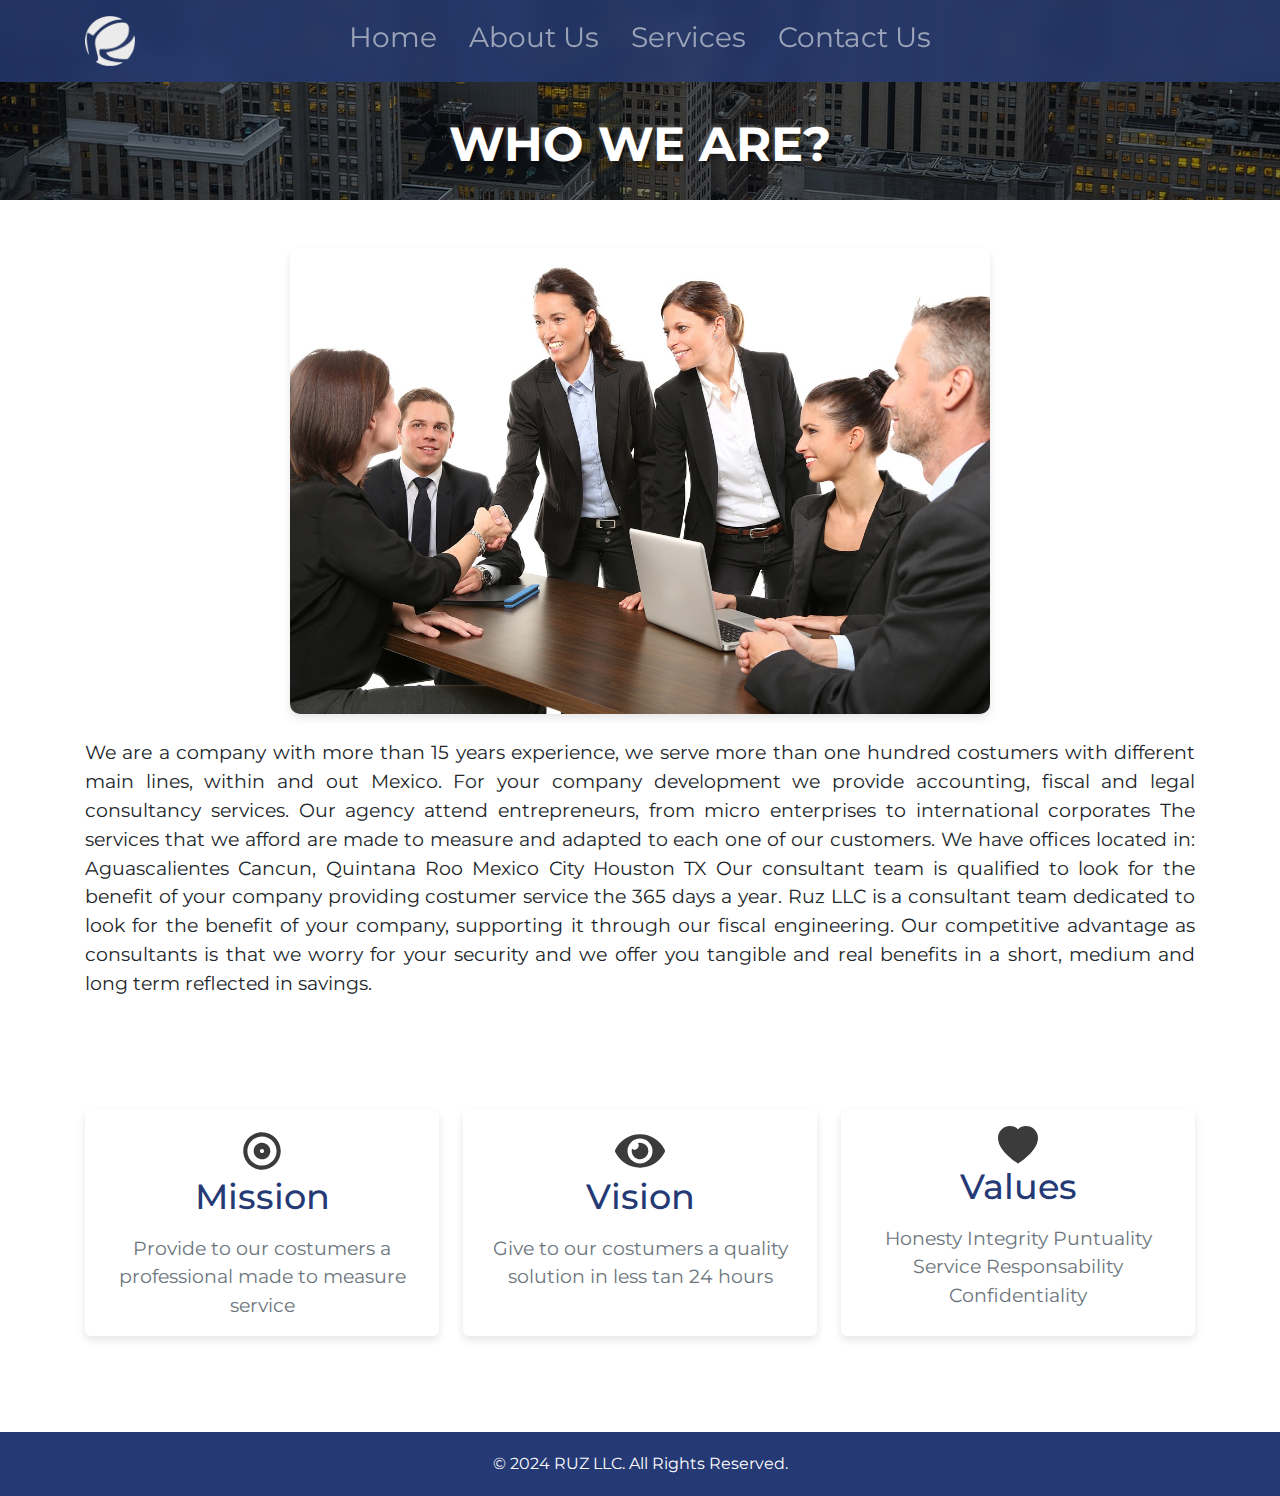
==== nav/about.html @ d1398732 "Pagina terminada (En espera de cambios)" ====
<!DOCTYPE html>
<html lang="en">

    <head>
        <meta charset="utf-8">
        <meta name="viewport" content="width=device-width, initial-scale=1">
        <link rel="icon" href="../img/icono-pagina.png" type="image/png">
        <title>RUZ LLC</title>
        <link rel="stylesheet" href>
        <link
            href="https://cdn.jsdelivr.net/npm/bootstrap@5.3.3/dist/css/bootstrap.min.css"
            rel="stylesheet"
            integrity="sha384-QWTKZyjpPEjISv5WaRU9OFeRpok6YctnYmDr5pNlyT2bRjXh0JMhjY6hW+ALEwIH"
            crossorigin="anonymous">
        <link
            href="https://cdn.jsdelivr.net/npm/bootstrap-icons@1.10.5/font/bootstrap-icons.css"
            rel="stylesheet">
        <link rel="stylesheet" href="../css/style.css">
    </head>

    <body>
        <!-- Barra de Navegación -->
        <nav class="navbar navbar-expand-lg navbar-dark fixed-top">
            <div class="container">
                <a href="../index.html" class="navbar-brand"> <img
                        src="../img/icono-ruz-b.png" alt width="50" height="50">
                </a>
                <button class="navbar-toggler" type="button"
                    data-bs-toggle="collapse" data-bs-target="#navbarS"
                    aria-controls="navbarS" aria-expanded="false"
                    aria-label="Toggle navigation">
                    <span class="navbar-toggler-icon"></span>
                </button>
                <div class="collapse navbar-collapse" id="navbarS">
                    <ul class="navbar-nav ms-auto">
                        <li class="nav-item">
                            <a href="../index.html"
                                class="nav-link fs-3 me-3">Home</a>
                        </li>
                        <li class="nav-item">
                            <a href="./about.html"
                                class="nav-link fs-3 me-3">About Us</a>
                        </li>
                        <li class="nav-item">
                            <a href="./services.html"
                                class="nav-link fs-3 me-3">Services</a>
                        </li>
                        <li class="nav-item">
                            <a href="#" class="nav-link fs-3 me-3">Contact
                                Us</a>
                        </li>
                    </ul>
                </div>
            </div>
        </nav>

        <!-- Sección de imagen de presentación -->
        <section class="img-container">
            <img src="../img/edificios.jpg" alt="Title"
                class="d-block w-100 intro-img">
            <div class="intro-text">
                <h1>WHO WE ARE?</h1>
            </div>
        </section>

        <!-- Descripcion -->

        <section class="py-5" id="seccion-texto">
            <div class="about-image-container">
                <img src="../img/company.jpg" alt="Company Image"
                    class="about-image" width="700" height="500">
            </div>
            <div class="container"><br>
                <p id="justify">We are a company with more than 15 years experience, we serve
                    more than one hundred costumers with different main lines,
                    within and out Mexico. For your company development we
                    provide accounting, fiscal and legal consultancy services.
                    Our agency attend entrepreneurs, from micro enterprises to
                    international corporates The services that we afford are
                    made to measure and adapted to each one of our customers. We
                    have offices located in: Aguascalientes Cancun, Quintana Roo
                    Mexico City Houston TX Our consultant team is qualified to
                    look for the benefit of your company providing costumer
                    service the 365 days a year. Ruz LLC is a consultant team
                    dedicated to look for the benefit of your company,
                    supporting it through our fiscal engineering. Our
                    competitive advantage as consultants is that we worry for
                    your security and we offer you tangible and real benefits in
                    a short, medium and long term reflected in savings.</p>
            </div>
        </section>

        <!-- Sección de tarjetas -->
        <section class="cards-section py-5" id="about-us">
            <div class="container">
                <div class="row mb-5">
                    <div class="col-md-4">
                        <div class="card h-100">
                            <div class="card-body text-center">
                                <img src="../img/icon/mission.svg" alt="Mission"
                                    width="50" height="50">
                                <h5 class="card-title">Mission</h5>
                                <p class="card-text">Provide to our costumers a
                                    professional made to measure service</p>
                            </div>
                        </div>
                    </div>
                    <div class="col-md-4">
                        <div class="card h-100">
                            <div class="card-body text-center">
                                <img src="../img/icon/vision.svg" alt="Vision"
                                    width="50" height="50">
                                <h5 class="card-title">Vision</h5>
                                <p class="card-text">Give to our costumers a
                                    quality solution in less tan 24 hours</p>
                            </div>
                        </div>
                    </div>
                    <div class="col-md-4">
                        <div class="card h-100">
                            <div class="card-body text-center">
                                <img src="../img/icon/values.svg" alt="values"
                                    width="40" height="40">
                                <h5 class="card-title">Values</h5>
                                <p class="card-text">Honesty
                                    Integrity
                                    Puntuality
                                    Service
                                    Responsability
                                    Confidentiality</p>
                            </div>
                        </div>
                    </div>
                </div>
            </div>
        </section>

        <!-- Seccion de derechos de autor -->
        <footer class="footer-section">
            <div class="footer-content">
                <p class="footer-text">
                    © 2024 RUZ LLC. All Rights Reserved.
                </p>
            </div>
        </footer>

        <!-- ---------------------- -->
        <script src="js/nav.js"></script>
        <!-- Cambia el camino si tu archivo está en una ruta diferente -->
        <script
            src="https://cdn.jsdelivr.net/npm/bootstrap@5.3.3/dist/js/bootstrap.bundle.min.js"
            integrity="sha384-YvpcrYf0tY3lHB60NNkmXc5s9fDVZLESaAA55NDzOxhy9GkcIdslK1eN7N6jIeHz"
            crossorigin="anonymous"></script>
    </body>

</html>
---- css/style.css ----
/* Globales */
/* ================== */
@import url('https://fonts.googleapis.com/css2?family=Montserrat:ital,wght@0,100..900;1,100..900&display=swap');

body {
    font-family: 'Montserrat', sans-serif;
    overflow: auto;
}

/* Barra de Navegación */
.navbar {
    background-color: rgba(37, 58, 117, 0.787); /* Color de fondo con transparencia */
    backdrop-filter: blur(10px); /* Opcional: Añade un desenfoque al fondo detrás de la barra de navegación */
    transition: top 0.3s; /* Animación para ocultar y mostrar la barra de navegación */
}

.navbar-brand {
    flex: 1; /* Permite que el logo ocupe el espacio necesario */
    display: flex;
    align-items: center;
}

.navbar-toggler {
    position: absolute;
    right: 0;
    top: 50%;
    transform: translateY(-50%);
}

.navbar-nav {
    display: flex;
    flex-direction: column;
    align-items: center;
    width: 100%;
    text-align: center;
}

.nav-item {
    margin-bottom: 0.5rem; /* Espacio entre los elementos de la lista */
}

@media (max-width: 991.98px) {
    .navbar-collapse {
        position: absolute;
        top: 100%;
        left: 0;
        right: 0;
        background-color: rgba(37, 58, 117, 0.7); /* Mismo color de fondo para el menú desplegable */
    }
}

/* Sección Intro */
.intro-section {
    position: relative;
    height: 100vh; /* Ajusta la altura para que ocupe toda la vista del navegador */
    display: flex;
    align-items: center;
    justify-content: center;
    text-align: center;
    background-image: url('../img/edificios.jpg'); /* URL de la imagen de fondo */
    background-size: cover; /* Asegura que la imagen cubra toda la sección */
    background-position: center; /* Centra la imagen en la sección */
    background-attachment: fixed; /* Fija la imagen en su lugar cuando se hace scroll */
    overflow: hidden;
}

.intro-text {
    position: relative;
    z-index: 2;
    color: white;
    font-size: 3rem;
    text-shadow: 2px 2px 4px rgba(0, 0, 0, 0.5), 
                 -2px -2px 4px rgba(255, 255, 255, 0.2);
}

.intro-text h1 {
    font-size: 3rem;
    font-weight: bold;
    margin: 0 0.5rem; /* Añade un poco de margen para separar los párrafos */
}

.intro-text p {
    font-size: 1.7rem;
    font-weight: bold;
    margin: 0.5rem 0; /* Añade un poco de margen para separar los párrafos */
}

.intro-section::before {
    content: '';
    position: absolute;
    top: 0;
    left: 0;
    width: 100%;
    height: 100%;
    background-color: rgba(0, 0, 0, 0.5); /* Filtro oscuro para mejorar la legibilidad del texto */
    z-index: 1;
}

/* "About Us" */
.img-container {
    position: relative;
    width: 100%;
}

.intro-img {
    width: 100%;
    height: 200px; /* Ajusta esta altura según lo que necesites */
    object-fit: cover; /* Asegura que la imagen se ajuste bien dentro del contenedor */
}

.img-container::before {
    content: "";
    position: absolute;
    top: 0;
    left: 0;
    width: 100%;
    height: 100%;
    background: rgba(0, 0, 0, 0.5); /* Color negro difuminado, ajusta el color y la opacidad */
    z-index: 1;
}

.intro-text {
    position: absolute;
    top: 50%;
    left: 50%;
    transform: translate(-50%, -50%);
    color: white; /* Cambia el color del texto según tus necesidades */
    text-align: center;
    font-size: 20px; /* Ajusta el tamaño de la fuente según lo que necesites */
    font-weight: bold; /* Hace el texto más destacado */
    z-index: 2; /* Asegura que el texto esté por encima del fondo difuminado */
    padding-top: 40px;
}

.intro-text h1{
    padding-bottom: 0;
    padding-top: 50px;
    font-weight: bold;
}

.container{
    padding-left: 15px;
    padding-right: 15px;
    
}

.container h5{
    font-size: 35px;
    color: #253A75;
}

.container p{
    text-align: justify;
    font-size: larger;
    text-align: center;
}
#justify{
    text-align: justify;
}
/* Botón "Read More" */
.btn-read-more {
    display: inline-block;
    margin-top: 0px;
    padding: 10px 20px;
    font-size: 1.25rem;
    color: white;
    background-color: #253A75;
    border: 2px solid transparent;
    border-radius: 5px;
    text-decoration: none;
    position: relative; /* Necesario para el posicionamiento del pseudoelemento */
    overflow: hidden; /* Evita que el contenido se desborde */
    transition: all 0.3s ease;
}

.btn-read-more::after {
    content: '→'; /* El símbolo de la flecha */
    font-size: 1.25rem;
    margin-left: 10px;
    opacity: 0; /* Inicialmente oculto */
    transition: opacity 0.3s ease, transform 0.3s ease;
    position: absolute;
    right: 10px; /* Posiciona la flecha en el borde derecho del botón */
    top: 50%;
    transform: translateY(-50%); /* Centra verticalmente la flecha */
}

.btn-read-more:hover {
    background-color: rgba(37, 58, 117, 0.7); /* Color de fondo con transparencia */
    backdrop-filter: blur(10px);
    color: #ffffff;
    transform: scale(1.05);
    padding-right: 35px; /* Aumenta el espacio a la derecha para la flecha */
}

.btn-read-more:hover::after {
    opacity: 1; /* Muestra la flecha en el hover */
    transform: translateY(-50%) scale(1.2); /* Aumenta ligeramente el tamaño de la flecha en hover */
}


/* Sección de Tarjetas */
.cards-section {
    background-color: #ffffff;
}

.card {
    border: none;
    box-shadow: 0 4px 8px rgba(0, 0, 0, 0.1);
    transition: transform 0.2s;
}

.card:hover {
    transform: translateY(-10px);
}

.card-title {
    font-size: 1.75rem;
    margin-bottom: 1rem;
}

.card-text {
    font-size: 1rem;
    color: #6c757d;
    margin-bottom: 1rem; /* Añade un margen inferior para separar el texto */
}


/* Sección de llamada a la acción */
.cta-section {
    background-color: #253a75; /* Fondo oscuro */
    padding: 20px;
    display: flex;
    justify-content: space-between;
    align-items: center;
}

.cta-text {
    color: #fff;
    font-size: 1.5rem;
    margin: 80px;
}

#boton-know{
    margin-right: 80px;
    align-items: center;
    justify-content: center;

}


/* Sección "Who We Are" */
.about-section {
    display: flex;
    align-items: center;
    padding: 40px 20px;
    background-color: #253A75; /* Color de fondo suave */
}

.about-content {
    flex: 1;
    padding-right: 20px;
}

.about-title {
    font-size: 2rem;
    color: #ffffff;
    margin-bottom: 20px;
}

.about-description {
    font-size: 1.2rem;
    line-height: 1.6;
    color: #cfcfcf;
    text-align: justify;
}

.about-image-container {
    flex: 1;
    display: flex;
    justify-content: center;
    align-items: center;
}

.about-image {
    max-width: 90%;
    height: auto;
    border-radius: 10px;
    box-shadow: 0 4px 8px rgba(0, 0, 0, 0.1);
}

/* Sección "Contáctanos" */
.contact-section {
    padding: 60px 20px;
    background-color: #f8f9fa;
    display: flex;
    justify-content: center;
    align-items: center;
}

.contact-content {
    max-width: 600px;
    width: 100%;
    text-align: center;
}

.contact-title {
    font-size: 2rem;
    color: #253A75;
    margin-bottom: 20px;
}

.contact-description {
    font-size: 1.2rem;
    color: #333;
    margin-bottom: 40px;
}

.contact-form .form-group {
    margin-bottom: 20px;
    text-align: left;
}

.contact-form label {
    display: block;
    margin-bottom: 5px;
    font-size: 1rem;
    color: #333;
}

.contact-form .form-control {
    width: 100%;
    padding: 10px;
    font-size: 1rem;
    border: 1px solid #ccc;
    border-radius: 5px;
}

.contact-form .form-control:focus {
    border-color: #253A75;
    outline: none;
}

.btn-submit {
    background-color: #253A75;
    color: #fff;
    padding: 10px 20px;
    font-size: 1.2rem;
    border: none;
    border-radius: 5px;
    cursor: pointer;
    transition: background-color 0.3s ease;
}

.btn-submit:hover {
    background-color: rgba(37, 58, 117, 0.8);
}

.contact-text {
    text-decoration: none; /* Quita el subrayado */
    color: inherit; /* Hereda el color del texto circundante */
    transition: transform 0.3s ease; /* Añade una transición suave para el efecto de crecimiento */
    color: #253A75;
}

.contact-text:hover {
    transform: scale(1.1); /* Escala el enlace al 110% cuando se hace hover */
}



/* Sección de Derechos de Autor (Footer) */
.footer-section {
    background-color: #253A75; /* Fondo oscuro */
    padding: 20px 0;
    text-align: center;
    color: #ffffff; /* Texto en blanco */
}

.footer-content {
    max-width: 1200px;
    margin: 0 auto;
    padding: 0 20px;
}

.footer-text {
    font-size: 1rem;
    margin: 0;
}
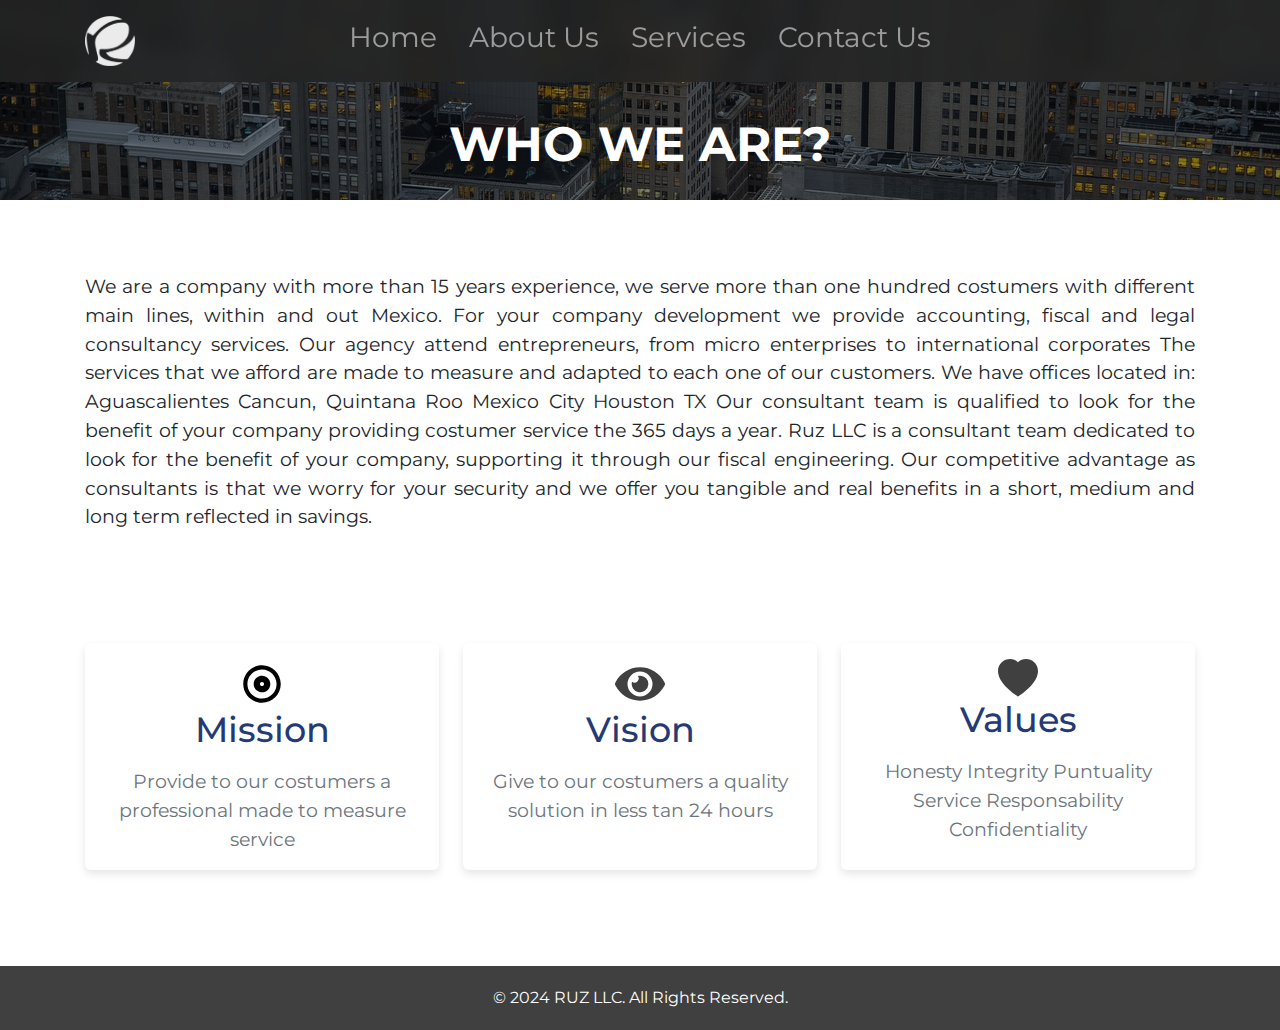
==== commit 5044563f: "Cambios rev. #1" ====
--- a/nav/about.html
+++ b/nav/about.html
@@ -46,7 +46,7 @@
                                 class="nav-link fs-3 me-3">Services</a>
                         </li>
                         <li class="nav-item">
-                            <a href="#" class="nav-link fs-3 me-3">Contact
+                            <a href="../index.html#contacto" class="nav-link fs-3 me-3">Contact
                                 Us</a>
                         </li>
                     </ul>
@@ -66,10 +66,7 @@
         <!-- Descripcion -->
 
         <section class="py-5" id="seccion-texto">
-            <div class="about-image-container">
-                <img src="../img/company.jpg" alt="Company Image"
-                    class="about-image" width="700" height="500">
-            </div>
+            
             <div class="container"><br>
                 <p id="justify">We are a company with more than 15 years experience, we serve
                     more than one hundred costumers with different main lines,
--- a/css/style.css
+++ b/css/style.css
@@ -9,7 +9,7 @@
 
 /* Barra de Navegación */
 .navbar {
-    background-color: rgba(37, 58, 117, 0.787); /* Color de fondo con transparencia */
+    background-color: rgba(36, 36, 36, 0.787); /* Color de fondo con transparencia */
     backdrop-filter: blur(10px); /* Opcional: Añade un desenfoque al fondo detrás de la barra de navegación */
     transition: top 0.3s; /* Animación para ocultar y mostrar la barra de navegación */
 }
@@ -52,7 +52,7 @@
 /* Sección Intro */
 .intro-section {
     position: relative;
-    height: 100vh; /* Ajusta la altura para que ocupe toda la vista del navegador */
+    height: 65vh; /* Ajusta la altura para que ocupe toda la vista del navegador */
     display: flex;
     align-items: center;
     justify-content: center;
@@ -69,8 +69,6 @@
     z-index: 2;
     color: white;
     font-size: 3rem;
-    text-shadow: 2px 2px 4px rgba(0, 0, 0, 0.5), 
-                 -2px -2px 4px rgba(255, 255, 255, 0.2);
 }
 
 .intro-text h1 {
@@ -159,12 +157,13 @@
 }
 /* Botón "Read More" */
 .btn-read-more {
+    font-weight: normal;
     display: inline-block;
     margin-top: 0px;
     padding: 10px 20px;
     font-size: 1.25rem;
-    color: white;
-    background-color: #253A75;
+    color: rgb(40, 40, 40);
+    background-color: #ffffff;
     border: 2px solid transparent;
     border-radius: 5px;
     text-decoration: none;
@@ -186,7 +185,7 @@
 }
 
 .btn-read-more:hover {
-    background-color: rgba(37, 58, 117, 0.7); /* Color de fondo con transparencia */
+    background-color: rgba(40, 40, 40, 0.7); /* Color de fondo con transparencia */
     backdrop-filter: blur(10px);
     color: #ffffff;
     transform: scale(1.05);
@@ -228,7 +227,7 @@
 
 /* Sección de llamada a la acción */
 .cta-section {
-    background-color: #253a75; /* Fondo oscuro */
+    background-color: #404040; /* Fondo oscuro */
     padding: 20px;
     display: flex;
     justify-content: space-between;
@@ -292,7 +291,7 @@
 /* Sección "Contáctanos" */
 .contact-section {
     padding: 60px 20px;
-    background-color: #f8f9fa;
+    background-color: #ffffff;
     display: flex;
     justify-content: center;
     align-items: center;
@@ -371,7 +370,7 @@
 
 /* Sección de Derechos de Autor (Footer) */
 .footer-section {
-    background-color: #253A75; /* Fondo oscuro */
+    background-color: #404040; /* Fondo oscuro */
     padding: 20px 0;
     text-align: center;
     color: #ffffff; /* Texto en blanco */
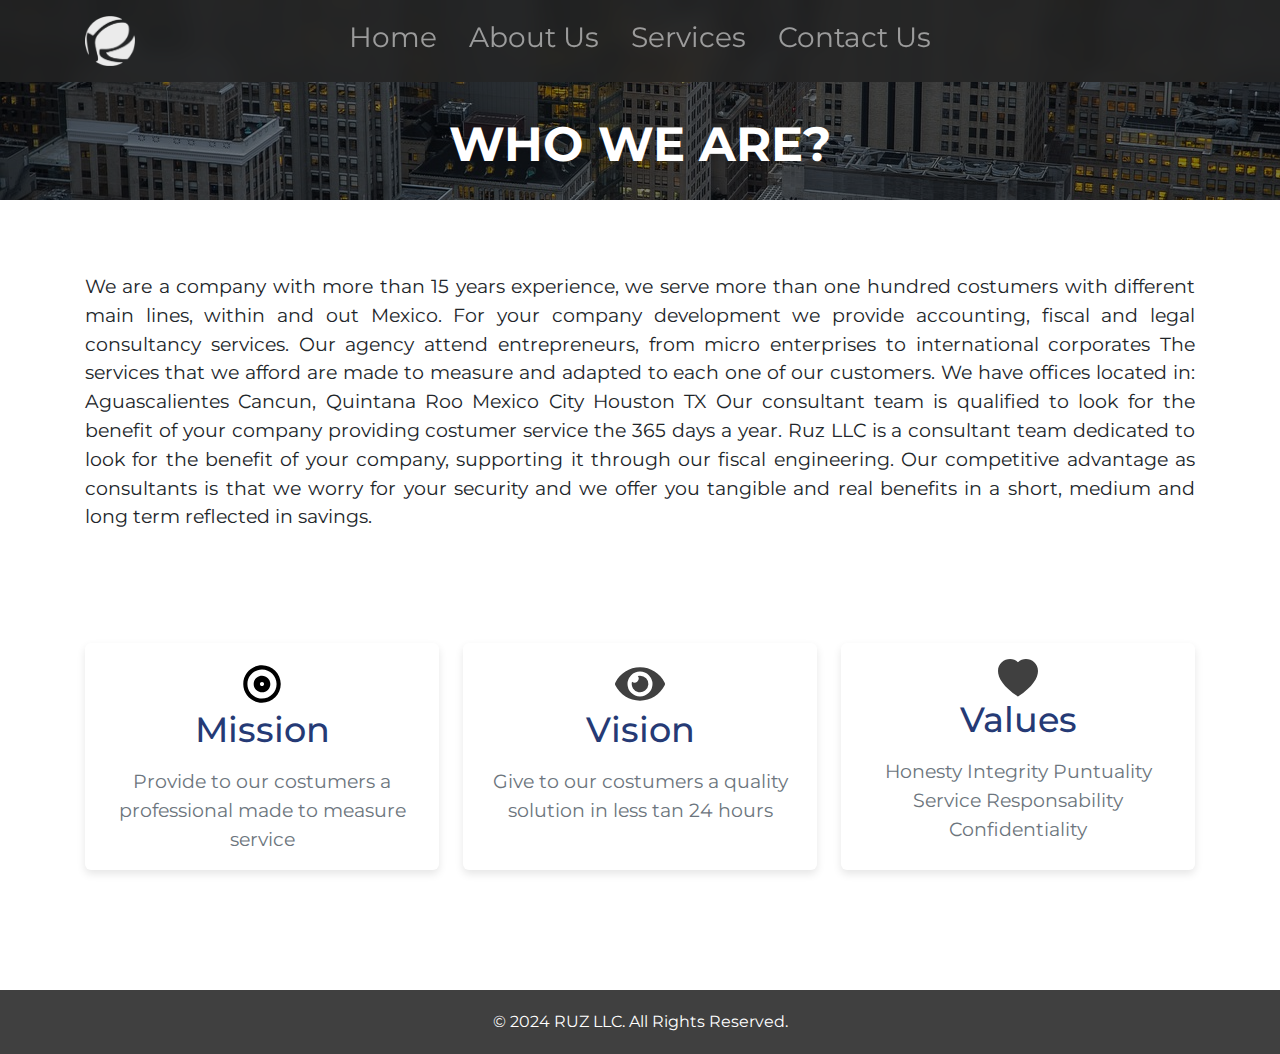
==== commit 69ee7e79: "Add PWA" ====
--- a/nav/about.html
+++ b/nav/about.html
@@ -91,7 +91,7 @@
         <section class="cards-section py-5" id="about-us">
             <div class="container">
                 <div class="row mb-5">
-                    <div class="col-md-4">
+                    <div class="col-md-4 mb-4">
                         <div class="card h-100">
                             <div class="card-body text-center">
                                 <img src="../img/icon/mission.svg" alt="Mission"
@@ -102,7 +102,7 @@
                             </div>
                         </div>
                     </div>
-                    <div class="col-md-4">
+                    <div class="col-md-4 mb-4">
                         <div class="card h-100">
                             <div class="card-body text-center">
                                 <img src="../img/icon/vision.svg" alt="Vision"
@@ -113,7 +113,7 @@
                             </div>
                         </div>
                     </div>
-                    <div class="col-md-4">
+                    <div class="col-md-4 mb-4">
                         <div class="card h-100">
                             <div class="card-body text-center">
                                 <img src="../img/icon/values.svg" alt="values"
--- a/css/style.css
+++ b/css/style.css
@@ -39,13 +39,21 @@
     margin-bottom: 0.5rem; /* Espacio entre los elementos de la lista */
 }
 
-@media (max-width: 991.98px) {
+@media (max-width: 992px) {
     .navbar-collapse {
         position: absolute;
         top: 100%;
         left: 0;
         right: 0;
-        background-color: rgba(37, 58, 117, 0.7); /* Mismo color de fondo para el menú desplegable */
+        background-color: rgba(30, 30, 30, 0.9); /* Mismo color de fondo para el menú desplegable */
+        backdrop-filter: blur(10px);
+        transition: top 0.3s;
+    }
+    .navbar-toggler{
+        right: 20px;
+    }
+    .navbar-brand{
+        justify-content: center;
     }
 }
 
@@ -93,6 +101,7 @@
     background-color: rgba(0, 0, 0, 0.5); /* Filtro oscuro para mejorar la legibilidad del texto */
     z-index: 1;
 }
+
 
 /* "About Us" */
 .img-container {
@@ -155,6 +164,7 @@
 #justify{
     text-align: justify;
 }
+
 /* Botón "Read More" */
 .btn-read-more {
     font-weight: normal;
@@ -386,3 +396,46 @@
     font-size: 1rem;
     margin: 0;
 }
+/* -------ajuste de pantalla-------- */
+@media (min-width: 769px) and (max-width: 1199px) {
+    .intro-text h1 {
+        font-size: 2.5rem; /* Ajusta el tamaño del título para pantallas medianas */
+    }
+
+    .intro-text p {
+        font-size: 1.2rem; /* Ajusta el tamaño del párrafo */
+    }
+
+    .btn-read-more {
+        font-size: 1rem; /* Ajusta el tamaño del botón "Read More" */
+    }
+}
+/* Ajuste para pantallas pequeñas */
+@media (max-width: 768px) {
+    .intro-text h1 {
+        font-size: 2rem; /* Reduce el tamaño de la fuente del título */
+    }
+
+    .intro-text p {
+        font-size: 1rem; /* Reduce el tamaño de la fuente del párrafo */
+    }
+
+    .btn-read-more {
+        font-size: .9rem; /* Tamaño de fuente más pequeño */
+    }
+}
+
+/* Ajuste adicional para pantallas aún más pequeñas */
+@media (max-width: 576px) {
+    .intro-text h1 {
+        font-size: 1.5rem; /* Reduce aún más el título */
+    }
+
+    .intro-text p {
+        font-size: 0.9rem; /* Reduce más el tamaño del párrafo */
+    }
+
+    .btn-read-more {
+        font-size: 0.7rem; /* Reduce más el tamaño del botón */
+    }
+}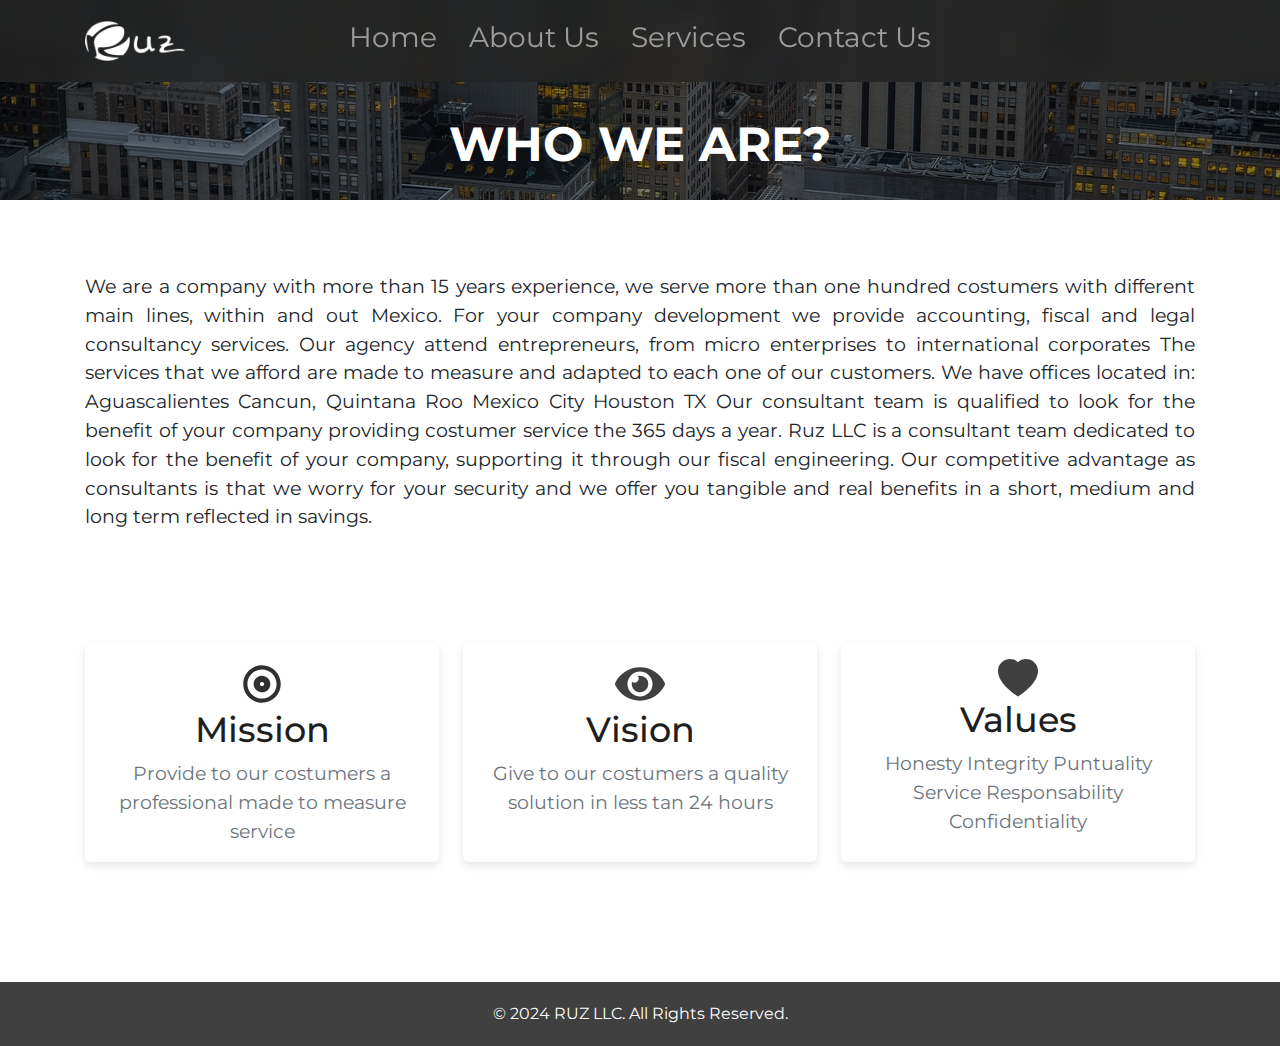
==== commit 33c36ee0: "Comit de Areglo" ====
--- a/nav/about.html
+++ b/nav/about.html
@@ -4,7 +4,7 @@
     <head>
         <meta charset="utf-8">
         <meta name="viewport" content="width=device-width, initial-scale=1">
-        <link rel="icon" href="../img/icono-pagina.png" type="image/png">
+        <link rel="icon" href="../img/icono-ruz-b.png" type="image/png">
         <title>RUZ LLC</title>
         <link rel="stylesheet" href>
         <link
@@ -23,7 +23,7 @@
         <nav class="navbar navbar-expand-lg navbar-dark fixed-top">
             <div class="container">
                 <a href="../index.html" class="navbar-brand"> <img
-                        src="../img/icono-ruz-b.png" alt width="50" height="50">
+                    src="../img/logo-ruz-b.png" alt width="100" height="40">
                 </a>
                 <button class="navbar-toggler" type="button"
                     data-bs-toggle="collapse" data-bs-target="#navbarS"
--- a/css/style.css
+++ b/css/style.css
@@ -153,7 +153,7 @@
 
 .container h5{
     font-size: 35px;
-    color: #253A75;
+    color: #1e1e1e;
 }
 
 .container p{
@@ -225,7 +225,6 @@
 
 .card-title {
     font-size: 1.75rem;
-    margin-bottom: 1rem;
 }
 
 .card-text {
@@ -263,7 +262,7 @@
     display: flex;
     align-items: center;
     padding: 40px 20px;
-    background-color: #253A75; /* Color de fondo suave */
+    background-color: #1e1e1e; /* Color de fondo suave */
 }
 
 .about-content {
@@ -315,7 +314,7 @@
 
 .contact-title {
     font-size: 2rem;
-    color: #253A75;
+    color: #1e1e1e;
     margin-bottom: 20px;
 }
 
@@ -346,12 +345,12 @@
 }
 
 .contact-form .form-control:focus {
-    border-color: #253A75;
+    border-color: #1e1e1e;
     outline: none;
 }
 
 .btn-submit {
-    background-color: #253A75;
+    background-color: #1e1e1e;
     color: #fff;
     padding: 10px 20px;
     font-size: 1.2rem;
@@ -362,14 +361,14 @@
 }
 
 .btn-submit:hover {
-    background-color: rgba(37, 58, 117, 0.8);
+    background-color: rgba(80, 80, 80, 0.8);
 }
 
 .contact-text {
     text-decoration: none; /* Quita el subrayado */
     color: inherit; /* Hereda el color del texto circundante */
     transition: transform 0.3s ease; /* Añade una transición suave para el efecto de crecimiento */
-    color: #253A75;
+    color: #1e1e1e;
 }
 
 .contact-text:hover {
@@ -409,6 +408,12 @@
     .btn-read-more {
         font-size: 1rem; /* Ajusta el tamaño del botón "Read More" */
     }
+    .card-text{
+        font-size: 0.5rem;
+    }
+    .card-title{
+        font-size: 1rem;
+    }
 }
 /* Ajuste para pantallas pequeñas */
 @media (max-width: 768px) {
@@ -423,6 +428,22 @@
     .btn-read-more {
         font-size: .9rem; /* Tamaño de fuente más pequeño */
     }
+    .cta-text {
+        font-size: 1rem; /* Ajusta el tamaño del texto en pantallas pequeñas */
+        margin: 10px;
+    }
+
+    #boton-know {
+        font-size: 0.9rem; /* Ajusta el tamaño del botón en pantallas pequeñas */
+        padding: 8px 16px;
+        margin: 10px;
+    }
+    .card-text{
+        font-size: 0.5rem;
+    }
+    .card-title{
+        font-size: 1rem;
+    }
 }
 
 /* Ajuste adicional para pantallas aún más pequeñas */
@@ -438,4 +459,11 @@
     .btn-read-more {
         font-size: 0.7rem; /* Reduce más el tamaño del botón */
     }
+
+    .card-text{
+        font-size: 0.5rem;
+    }
+    .card-title{
+        font-size: 1rem;
+    }
 }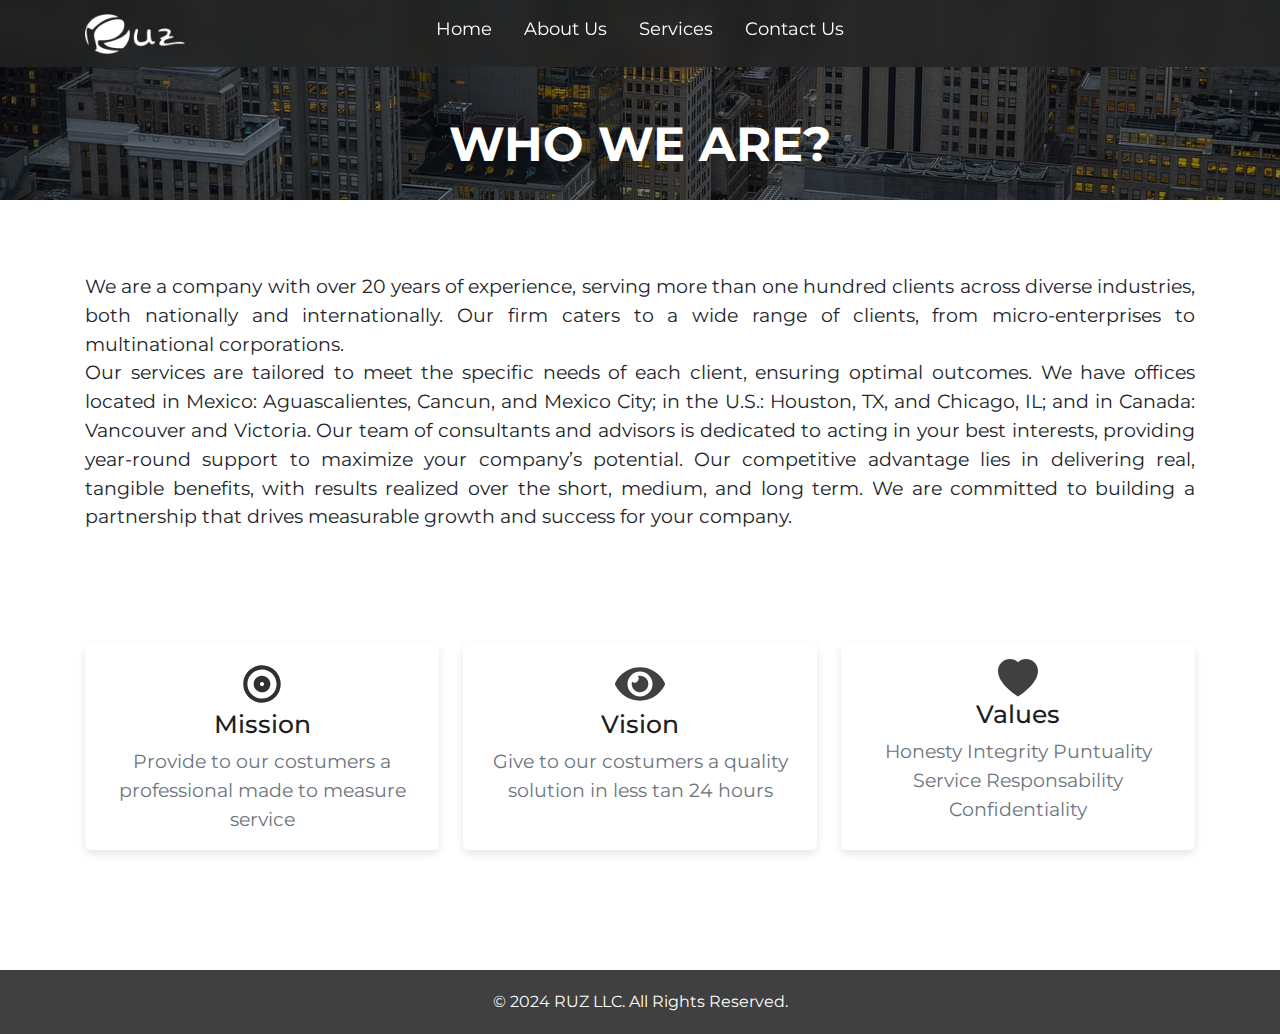
==== commit bf4b0096: "Ajuste de servicios" ====
--- a/nav/about.html
+++ b/nav/about.html
@@ -68,22 +68,11 @@
         <section class="py-5" id="seccion-texto">
             
             <div class="container"><br>
-                <p id="justify">We are a company with more than 15 years experience, we serve
-                    more than one hundred costumers with different main lines,
-                    within and out Mexico. For your company development we
-                    provide accounting, fiscal and legal consultancy services.
-                    Our agency attend entrepreneurs, from micro enterprises to
-                    international corporates The services that we afford are
-                    made to measure and adapted to each one of our customers. We
-                    have offices located in: Aguascalientes Cancun, Quintana Roo
-                    Mexico City Houston TX Our consultant team is qualified to
-                    look for the benefit of your company providing costumer
-                    service the 365 days a year. Ruz LLC is a consultant team
-                    dedicated to look for the benefit of your company,
-                    supporting it through our fiscal engineering. Our
-                    competitive advantage as consultants is that we worry for
-                    your security and we offer you tangible and real benefits in
-                    a short, medium and long term reflected in savings.</p>
+                <p id="justify">
+                    We are a company with over 20 years of experience, serving more than one hundred clients across diverse industries, both nationally and internationally. Our firm caters to a wide range of clients, from micro-enterprises to multinational corporations. <br>
+                    Our services are tailored to meet the specific needs of each client, ensuring optimal outcomes. We have offices located in Mexico: Aguascalientes, Cancun, and Mexico City; in the U.S.: Houston, TX, and Chicago, IL; and in Canada: Vancouver and Victoria. Our team of consultants and advisors is dedicated to acting in your best interests, providing year-round support to maximize your company’s potential.
+                    Our competitive advantage lies in delivering real, tangible benefits, with results realized over the short, medium, and long term. We are committed to building a partnership that drives measurable growth and success for your company.
+                </p>
             </div>
         </section>
 
--- a/css/style.css
+++ b/css/style.css
@@ -20,6 +20,11 @@
     align-items: center;
 }
 
+#navbarS a{
+    font-size: 18px !important;
+    color: #fff;
+}
+
 .navbar-toggler {
     position: absolute;
     right: 0;
@@ -39,37 +44,20 @@
     margin-bottom: 0.5rem; /* Espacio entre los elementos de la lista */
 }
 
-@media (max-width: 992px) {
-    .navbar-collapse {
-        position: absolute;
-        top: 100%;
-        left: 0;
-        right: 0;
-        background-color: rgba(30, 30, 30, 0.9); /* Mismo color de fondo para el menú desplegable */
-        backdrop-filter: blur(10px);
-        transition: top 0.3s;
-    }
-    .navbar-toggler{
-        right: 20px;
-    }
-    .navbar-brand{
-        justify-content: center;
-    }
-}
-
 /* Sección Intro */
 .intro-section {
     position: relative;
-    height: 65vh; /* Ajusta la altura para que ocupe toda la vista del navegador */
+    height: 65vh; 
     display: flex;
     align-items: center;
     justify-content: center;
     text-align: center;
-    background-image: url('../img/edificios.jpg'); /* URL de la imagen de fondo */
-    background-size: cover; /* Asegura que la imagen cubra toda la sección */
-    background-position: center; /* Centra la imagen en la sección */
-    background-attachment: fixed; /* Fija la imagen en su lugar cuando se hace scroll */
+    background-image: url('../img/edificios.jpg'); 
+    background-size: cover; 
+    background-position: center; 
+    background-attachment: fixed; 
     overflow: hidden;
+    padding-top: 120px; /* Ajusta según tus necesidades */
 }
 
 .intro-text {
@@ -77,6 +65,7 @@
     z-index: 2;
     color: white;
     font-size: 3rem;
+    margin-top: 0; /* Elimina el margen superior */
 }
 
 .intro-text h1 {
@@ -152,14 +141,12 @@
 }
 
 .container h5{
-    font-size: 35px;
+    font-size: 25px;
     color: #1e1e1e;
 }
 
 .container p{
-    text-align: justify;
     font-size: larger;
-    text-align: center;
 }
 #justify{
     text-align: justify;
@@ -299,17 +286,18 @@
 
 /* Sección "Contáctanos" */
 .contact-section {
-    padding: 60px 20px;
+    padding: 50px;
     background-color: #ffffff;
     display: flex;
-    justify-content: center;
-    align-items: center;
+    justify-content: space-between;
+    align-items: flex-start;
+    flex-direction: row;
 }
 
 .contact-content {
     max-width: 600px;
     width: 100%;
-    text-align: center;
+    text-align: justify;
 }
 
 .contact-title {
@@ -322,6 +310,10 @@
     font-size: 1.2rem;
     color: #333;
     margin-bottom: 40px;
+}
+
+.contact-form {
+    margin-top: 20px;
 }
 
 .contact-form .form-group {
@@ -364,18 +356,43 @@
     background-color: rgba(80, 80, 80, 0.8);
 }
 
+.centered-text {
+    max-width: 80%;
+    font-size: 18px;
+}
+
+.centered-text {
+    max-width: 80%;
+    font-size: 18px;
+}
+
 .contact-text {
-    text-decoration: none; /* Quita el subrayado */
-    color: inherit; /* Hereda el color del texto circundante */
-    transition: transform 0.3s ease; /* Añade una transición suave para el efecto de crecimiento */
+    text-decoration: none;
+    color: inherit;
+    transition: transform 0.3s ease;
     color: #1e1e1e;
 }
 
 .contact-text:hover {
-    transform: scale(1.1); /* Escala el enlace al 110% cuando se hace hover */
-}
-
-
+    transform: scale(1.1);
+}
+
+/* Columna Izquierda: Formulario de Contacto */
+.col-left {
+    flex: 1;
+    display: flex;
+    justify-content: center;
+    align-items: center;
+    text-align: justify;
+    padding: 20px;
+}
+
+/* Columna Derecha: Texto Centrado */
+.col-right {
+    flex: 1;
+    margin-right: 20px;
+    padding: 20px;
+}
 
 /* Sección de Derechos de Autor (Footer) */
 .footer-section {
@@ -415,8 +432,39 @@
         font-size: 1rem;
     }
 }
+
+@media (max-width: 992px) {
+    .intro-text h1 {
+        font-size: 1.8rem; /* Ajusta el tamaño del título para pantallas medianas */
+    }
+
+    .intro-text p {
+        font-size: 0.9rem; /* Ajusta el tamaño del párrafo */
+    }
+
+    .navbar-collapse {
+        position: absolute;
+        top: 100%;
+        left: 0;
+        right: 0;
+        background-color: rgba(30, 30, 30, 0.9); /* Mismo color de fondo para el menú desplegable */
+        backdrop-filter: blur(10px);
+        transition: top 0.3s;
+    }
+    .navbar-toggler{
+        right: 20px;
+    }
+    .navbar-brand{
+        justify-content: center;
+    }
+}
+
 /* Ajuste para pantallas pequeñas */
 @media (max-width: 768px) {
+    .intro-section{
+        padding-top: 120px;
+    }
+
     .intro-text h1 {
         font-size: 2rem; /* Reduce el tamaño de la fuente del título */
     }
@@ -444,6 +492,22 @@
     .card-title{
         font-size: 1rem;
     }
+    .contact-section {
+        flex-direction: column; /* Cambia a columna en pantallas pequeñas */
+        align-items: center; /* Alinea elementos al centro */
+    }
+
+    .col-left {
+        order: 1; /* col-left estará arriba */
+        margin-right: 0; /* Elimina el margen derecho */
+        width: 100%; /* Asegura que ocupe todo el ancho */
+    }
+
+    .col-right {
+        order: 2; /* col-right estará debajo */
+        width: 100%; /* Asegura que ocupe todo el ancho */
+        padding-left: 0; /* Elimina el padding izquierdo */
+    }
 }
 
 /* Ajuste adicional para pantallas aún más pequeñas */
@@ -460,10 +524,47 @@
         font-size: 0.7rem; /* Reduce más el tamaño del botón */
     }
 
+    .contact-section {
+        flex-direction: column;
+        align-items: center;
+    }
+
+    .col-left, .col-right {
+        margin: 0; /* Elimina los márgenes en dispositivos móviles */
+        padding: 10px; /* Reduce el padding en pantallas pequeñas */
+    }
+
+    .centered-text {
+        max-width: 100%; /* Asegura que el texto use todo el ancho disponible */
+    }
+
+    .contact-content {
+        max-width: 100%; /* Asegura que el formulario use todo el ancho disponible */
+    }
+    
     .card-text{
         font-size: 0.5rem;
     }
     .card-title{
         font-size: 1rem;
     }
+}
+
+/* Responsive adjustments */
+@media screen and (max-width: 768px) {
+    .contact-section {
+        flex-direction: column;
+        padding: 20px;
+    }
+
+    .col-left, .col-right {
+        margin: 5;
+        padding: 5;
+        text-align: justify;
+        width: 100%;
+    }
+
+    .centered-text {
+        max-width: 100%;
+    }
 }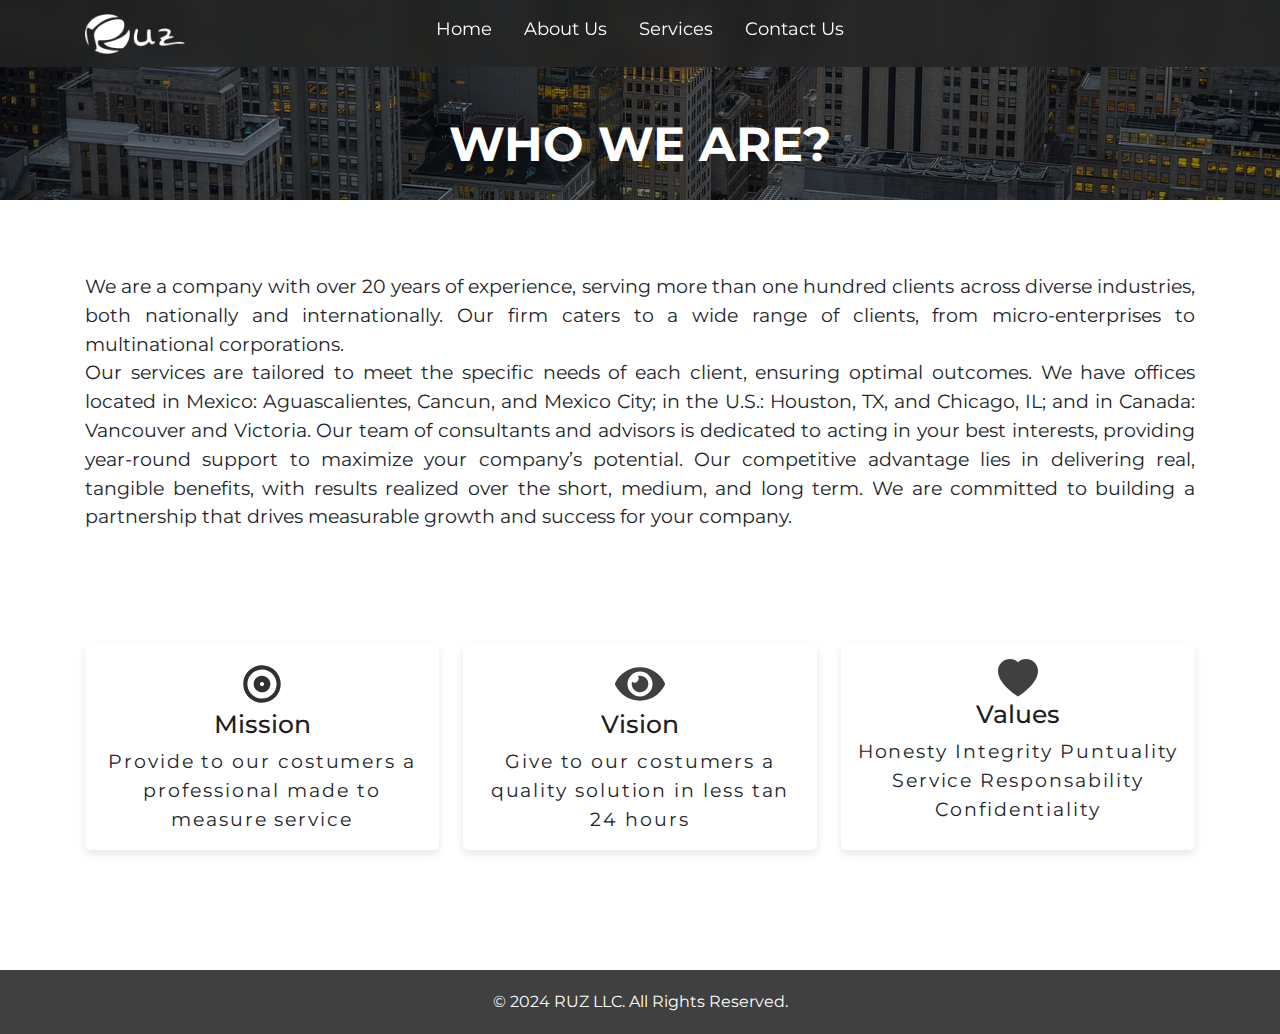
==== commit 6d70e92b: "Ajuste de servicios Espacios" ====
--- a/nav/about.html
+++ b/nav/about.html
@@ -86,7 +86,7 @@
                                 <img src="../img/icon/mission.svg" alt="Mission"
                                     width="50" height="50">
                                 <h5 class="card-title">Mission</h5>
-                                <p class="card-text">Provide to our costumers a
+                                <p class="card-text text-dark spaced-text">Provide to our costumers a
                                     professional made to measure service</p>
                             </div>
                         </div>
@@ -97,7 +97,7 @@
                                 <img src="../img/icon/vision.svg" alt="Vision"
                                     width="50" height="50">
                                 <h5 class="card-title">Vision</h5>
-                                <p class="card-text">Give to our costumers a
+                                <p class="card-text text-dark spaced-text">Give to our costumers a
                                     quality solution in less tan 24 hours</p>
                             </div>
                         </div>
@@ -108,7 +108,7 @@
                                 <img src="../img/icon/values.svg" alt="values"
                                     width="40" height="40">
                                 <h5 class="card-title">Values</h5>
-                                <p class="card-text">Honesty
+                                <p class="card-text text-dark spaced-text">Honesty
                                     Integrity
                                     Puntuality
                                     Service
--- a/css/style.css
+++ b/css/style.css
@@ -150,6 +150,14 @@
 }
 #justify{
     text-align: justify;
+}
+
+.justify {
+    text-align: justify; /* Justifica el texto */
+}
+
+.spaced-text {
+    letter-spacing: 0.1em; /* Ajusta el valor según tus necesidades */
 }
 
 /* Botón "Read More" */
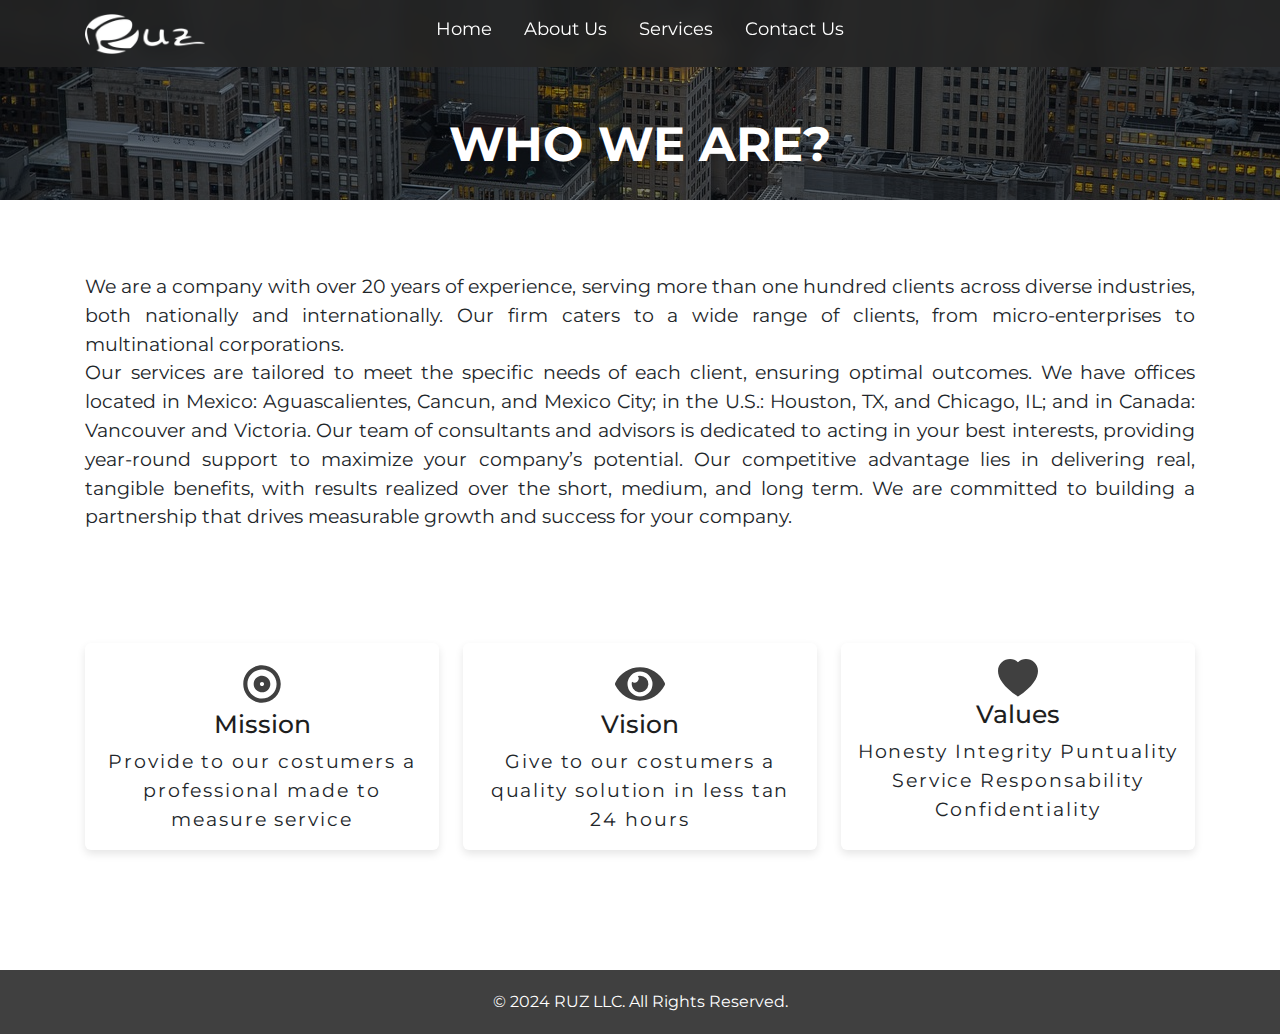
==== commit 1d6904fe: "Arreglos pequenos en diseño" ====
--- a/nav/about.html
+++ b/nav/about.html
@@ -4,7 +4,7 @@
     <head>
         <meta charset="utf-8">
         <meta name="viewport" content="width=device-width, initial-scale=1">
-        <link rel="icon" href="../img/icono-ruz-b.png" type="image/png">
+        <link rel="icon" href="../img/icono-pagina.png" type="image/png">
         <title>RUZ LLC</title>
         <link rel="stylesheet" href>
         <link
@@ -22,8 +22,8 @@
         <!-- Barra de Navegación -->
         <nav class="navbar navbar-expand-lg navbar-dark fixed-top">
             <div class="container">
-                <a href="../index.html" class="navbar-brand"> <img
-                    src="../img/logo-ruz-b.png" alt width="100" height="40">
+                <a href="../index.html" class="navbar-brand" title="Ruz"> <img
+                    src="../img/logo-ruz-b.png" alt width="120" height="40">
                 </a>
                 <button class="navbar-toggler" type="button"
                     data-bs-toggle="collapse" data-bs-target="#navbarS"
--- a/css/style.css
+++ b/css/style.css
@@ -10,6 +10,7 @@
 /* Barra de Navegación */
 .navbar {
     background-color: rgba(36, 36, 36, 0.787); /* Color de fondo con transparencia */
+    -webkit-backdrop-filter: blur(10px);
     backdrop-filter: blur(10px); /* Opcional: Añade un desenfoque al fondo detrás de la barra de navegación */
     transition: top 0.3s; /* Animación para ocultar y mostrar la barra de navegación */
 }
@@ -187,10 +188,12 @@
     right: 10px; /* Posiciona la flecha en el borde derecho del botón */
     top: 50%;
     transform: translateY(-50%); /* Centra verticalmente la flecha */
+    border-color: #404040;
 }
 
 .btn-read-more:hover {
     background-color: rgba(40, 40, 40, 0.7); /* Color de fondo con transparencia */
+    -webkit-backdrop-filter: blur(10px);
     backdrop-filter: blur(10px);
     color: #ffffff;
     transform: scale(1.05);
@@ -208,6 +211,10 @@
     background-color: #ffffff;
 }
 
+.border-cero{
+    border-top: 0;
+}
+
 .card {
     border: none;
     box-shadow: 0 4px 8px rgba(0, 0, 0, 0.1);
@@ -231,26 +238,20 @@
 
 /* Sección de llamada a la acción */
 .cta-section {
+    padding: 20px;
     background-color: #404040; /* Fondo oscuro */
-    padding: 20px;
-    display: flex;
-    justify-content: space-between;
-    align-items: center;
 }
 
 .cta-text {
+    margin-bottom: 0;
+    margin-right: 20px; /* Espacio entre el texto y el botón */
     color: #fff;
-    font-size: 1.5rem;
-    margin: 80px;
-}
-
-#boton-know{
-    margin-right: 80px;
-    align-items: center;
-    justify-content: center;
-
-}
-
+    font-size: 20px !important;
+}
+
+.btn-read-more {
+    margin-left: auto; /* Asegura que el botón no esté pegado a la derecha */
+}
 
 /* Sección "Who We Are" */
 .about-section {
@@ -290,6 +291,30 @@
     height: auto;
     border-radius: 10px;
     box-shadow: 0 4px 8px rgba(0, 0, 0, 0.1);
+}
+
+.button-container {
+    display: flex; /* Usamos flexbox para centrar */
+    justify-content: center; /* Centra el contenido horizontalmente */
+    margin-top: 20px; /* Ajusta el margen según lo necesites */
+}
+
+.btn-services{
+    /* Aquí puedes agregar estilos personalizados para tu botón */
+    padding: 10px 20px; /* Espaciado interno */
+    background-color: #404040; /* Color de fondo */
+    color: white; /* Color del texto */
+    text-decoration: none; /* Sin subrayado */
+    border-radius: 5px; /* Esquinas redondeadas */
+    align-items: center;
+}
+
+.btn-services:hover{
+    background-color: rgb(40, 40, 40); /* Color de fondo con transparencia */
+    -webkit-backdrop-filter: blur(10px);
+    backdrop-filter: blur(10px);
+    color: #ffffff;
+    transform: scale(1.05);
 }
 
 /* Sección "Contáctanos" */
@@ -385,7 +410,6 @@
     transform: scale(1.1);
 }
 
-/* Columna Izquierda: Formulario de Contacto */
 .col-left {
     flex: 1;
     display: flex;
@@ -395,11 +419,12 @@
     padding: 20px;
 }
 
-/* Columna Derecha: Texto Centrado */
 .col-right {
-    flex: 1;
-    margin-right: 20px;
-    padding: 20px;
+    margin-left: auto;
+    margin-right: auto;
+    display: flex;
+    flex-direction: column;
+    align-items: center; /* Centra horizontalmente el contenido */
 }
 
 /* Sección de Derechos de Autor (Footer) */
@@ -456,6 +481,7 @@
         left: 0;
         right: 0;
         background-color: rgba(30, 30, 30, 0.9); /* Mismo color de fondo para el menú desplegable */
+        -webkit-backdrop-filter: blur(10px);
         backdrop-filter: blur(10px);
         transition: top 0.3s;
     }
@@ -518,10 +544,9 @@
     }
 }
 
-/* Ajuste adicional para pantallas aún más pequeñas */
 @media (max-width: 576px) {
     .intro-text h1 {
-        font-size: 1.5rem; /* Reduce aún más el título */
+        font-size: 2rem; /* Reduce aún más el título */
     }
 
     .intro-text p {
@@ -532,10 +557,6 @@
         font-size: 0.7rem; /* Reduce más el tamaño del botón */
     }
 
-    .contact-section {
-        flex-direction: column;
-        align-items: center;
-    }
 
     .col-left, .col-right {
         margin: 0; /* Elimina los márgenes en dispositivos móviles */
@@ -550,13 +571,15 @@
         max-width: 100%; /* Asegura que el formulario use todo el ancho disponible */
     }
     
-    .card-text{
+    .card-text {
         font-size: 0.5rem;
     }
-    .card-title{
+
+    .card-title {
         font-size: 1rem;
     }
 }
+
 
 /* Responsive adjustments */
 @media screen and (max-width: 768px) {
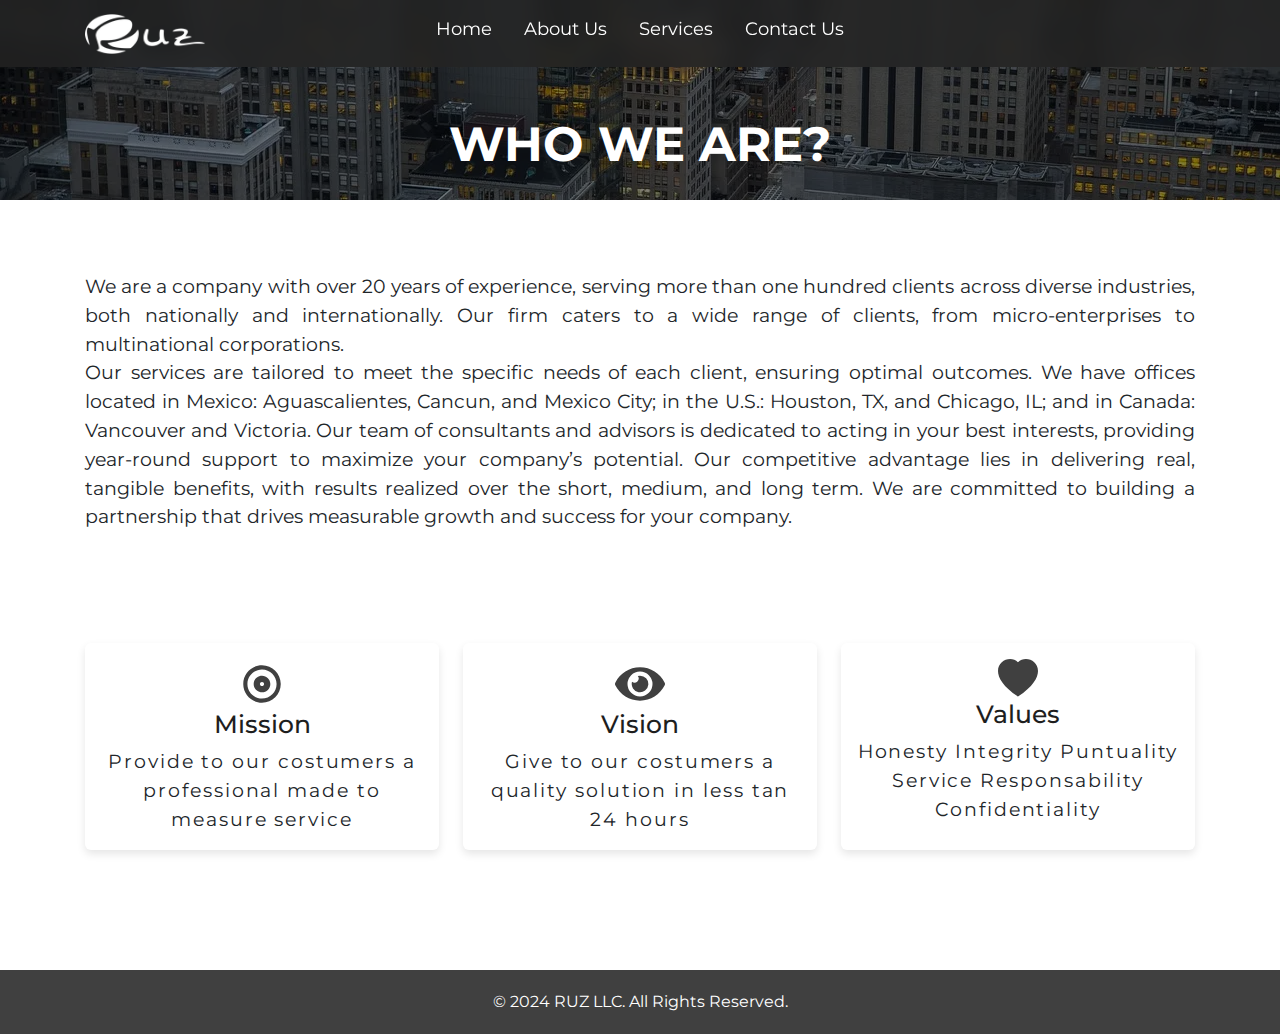
==== commit 36c7c63e: "Cambios en la imagen de presentación de Home" ====
--- a/nav/about.html
+++ b/nav/about.html
@@ -56,7 +56,7 @@
 
         <!-- Sección de imagen de presentación -->
         <section class="img-container">
-            <img src="../img/edificios.jpg" alt="Title"
+            <img src="../img/edificios.webp" alt="Title"
                 class="d-block w-100 intro-img">
             <div class="intro-text">
                 <h1>WHO WE ARE?</h1>
--- a/css/style.css
+++ b/css/style.css
@@ -48,12 +48,12 @@
 /* Sección Intro */
 .intro-section {
     position: relative;
-    height: 65vh; 
+    height: 50vh; 
     display: flex;
     align-items: center;
     justify-content: center;
     text-align: center;
-    background-image: url('../img/edificios.jpg'); 
+    background-image: url('../img/edificios.webp'); 
     background-size: cover; 
     background-position: center; 
     background-attachment: fixed; 
